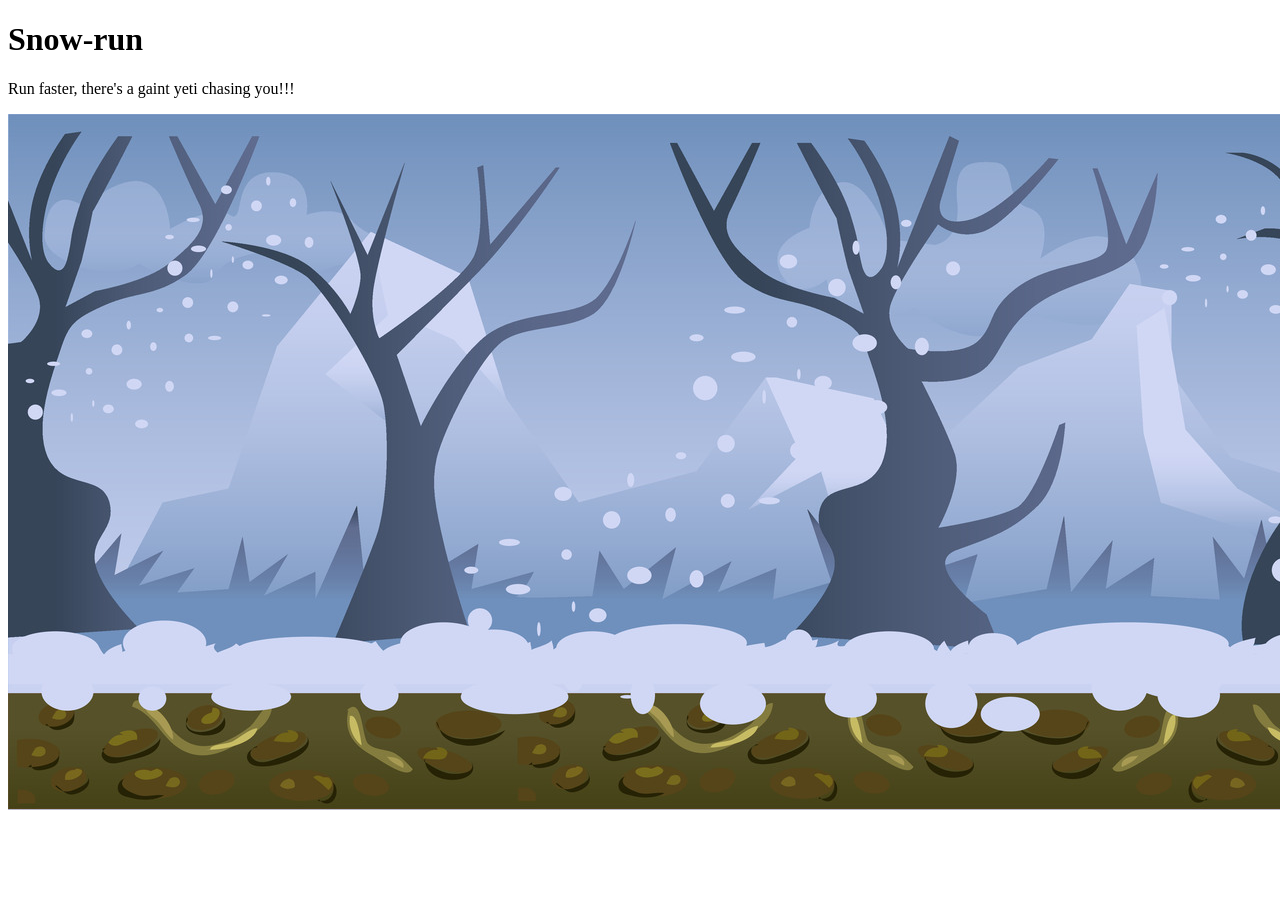
==== index.html @ 60eca40c "Add files via upload" ====
<!DOCTYPE html>

<html lang="en">

<head>
    <meta charset="UTF-8">
    <meta name="viewport" content="width=device-width, initial-scale=1.0">
    <title>Home</title>
    <link rel="stylesheet" href="index.css">    
</head>


<body>
<h1>Snow-run</h1>
<p>Run faster, there's a gaint yeti chasing you!!!</p>

<div class="back">
    <img src="images/back.jpg" alt="back">
</div>










</body>
</html>
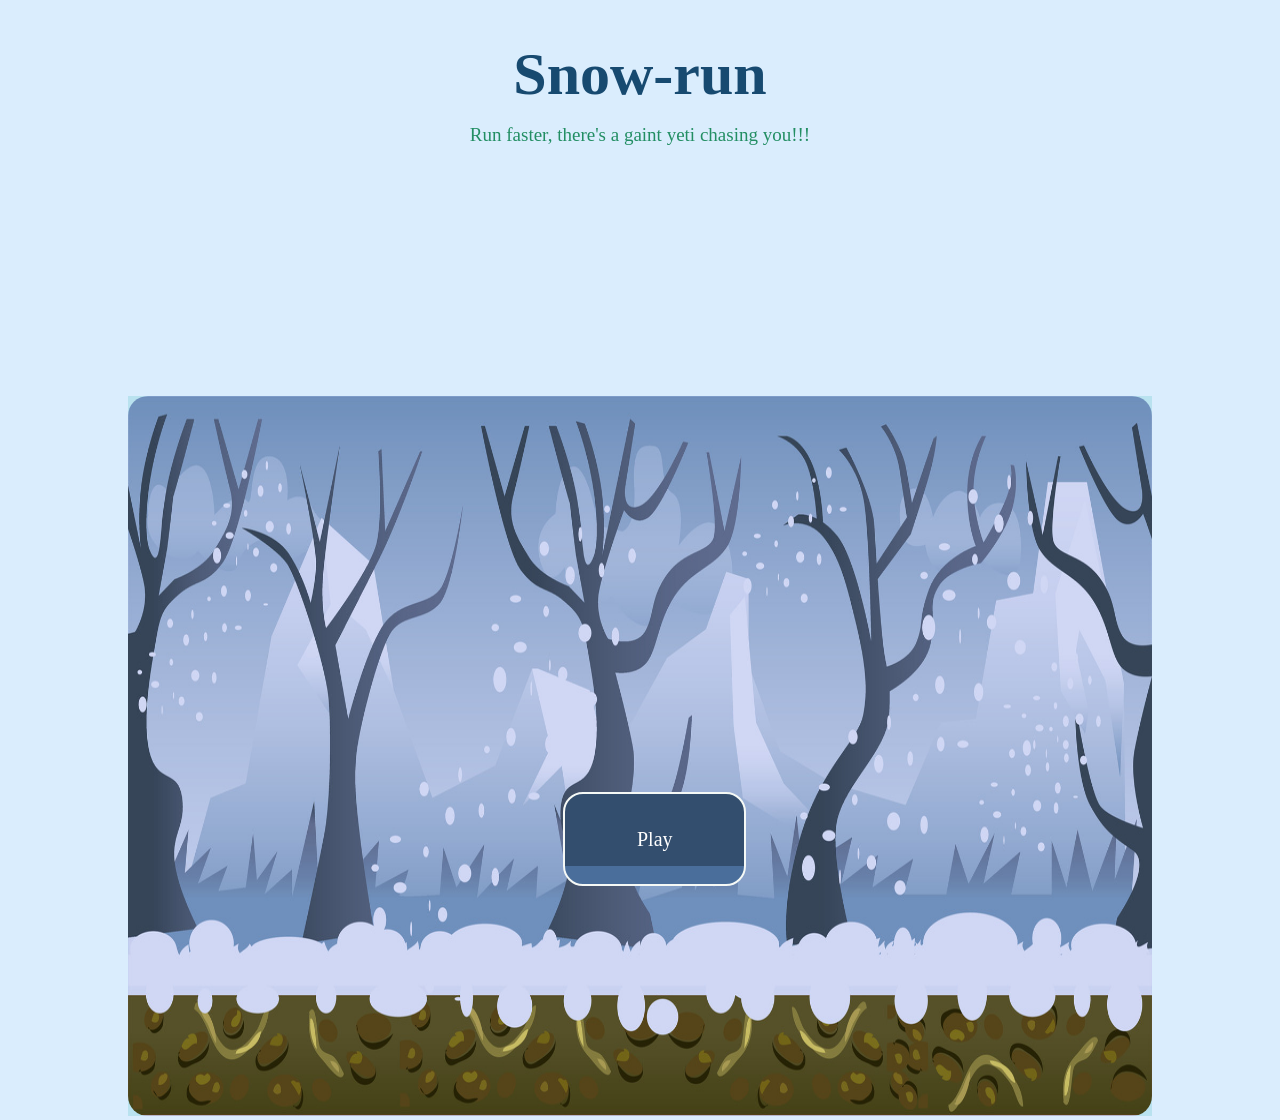
==== commit b7639149: "Add files via upload" ====
--- a/index.html
+++ b/index.html
@@ -5,21 +5,24 @@
 <head>
     <meta charset="UTF-8">
     <meta name="viewport" content="width=device-width, initial-scale=1.0">
-    <title>Home</title>
+    <title>Home | Snowrun</title>
     <link rel="stylesheet" href="index.css">    
 </head>
 
 
 <body>
+ 
 <h1>Snow-run</h1>
-<p>Run faster, there's a gaint yeti chasing you!!!</p>
+<p>Run faster, there's a gaint yeti chasing you!!!</p>    
 
 <div class="back">
     <img src="images/back.jpg" alt="back">
 </div>
 
 
-
+<a href="play.html">
+  <div class="play">Play</div>
+</a>
 
 
 
--- a/index.css
+++ b/index.css
@@ -0,0 +1,66 @@
+
+body {
+    background-color:rgb(218, 237, 253);
+    text-align:center;
+    font-family:cursive
+}
+
+h1{
+   color:#174A70;
+   font-size:60px;
+   margin-top:40px
+
+}
+
+p{
+    color:#228e63;
+    font-size:19px;
+    margin-top:-25px
+}
+
+
+.back{
+    background-color:rgb(185, 226, 239);
+    width:80%;
+    height:80%;
+    position:absolute;
+    top:44%;
+    left:10%
+}
+
+.back img {
+    width:100%;
+    height:100%;
+    border-radius:20px
+
+}
+
+.play{
+    width:14%;
+    height:10%;
+    background: linear-gradient(
+        to bottom,
+        #334e6e 80%,
+        #4a6e9b 20% 30%
+    );
+    position:absolute;
+    top:88%;
+    left:44%;
+    display:flex;
+    justify-content:center;
+    align-items:center;
+    border:2px solid rgb(245, 249, 246);
+    font-size:20px;
+    border-radius:20px;
+    color:white;
+    transition:0.2s
+}
+
+.play:hover{
+    background: linear-gradient(
+        to bottom,
+        #334e6e 75%,
+        #334e6e 25% 30%
+    );    
+    top:86%
+}
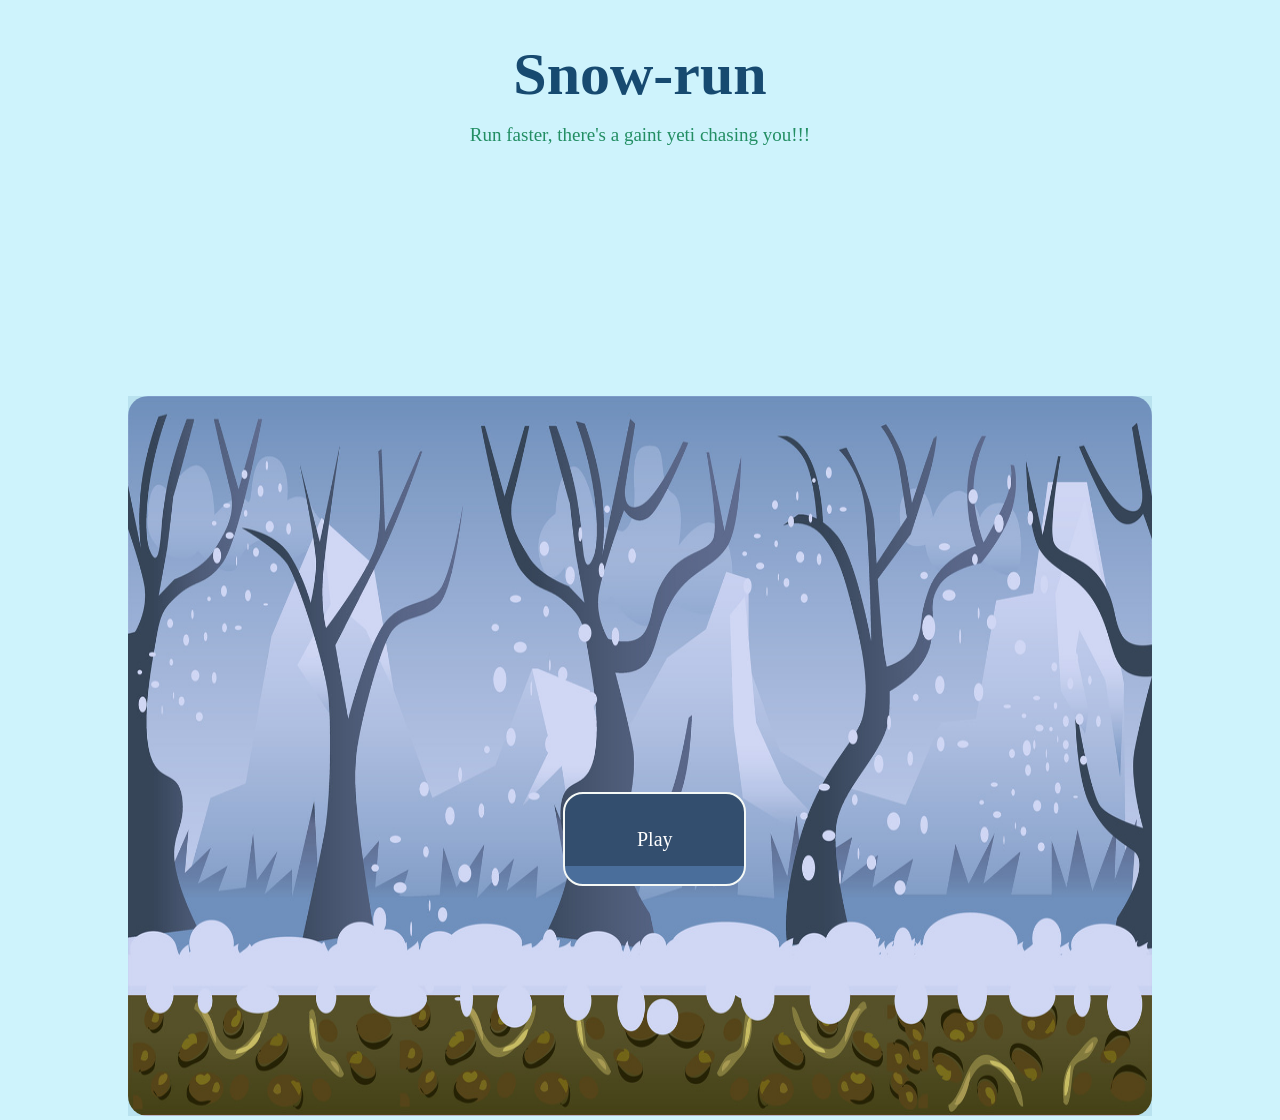
==== commit 114feb79: "Add files via upload" ====
--- a/index.html
+++ b/index.html
@@ -20,7 +20,7 @@
 </div>
 
 
-<a href="play.html">
+<a href="select.html">
   <div class="play">Play</div>
 </a>
 
--- a/index.css
+++ b/index.css
@@ -1,6 +1,6 @@
 
 body {
-    background-color:rgb(218, 237, 253);
+    background-color:#cef3fc;
     text-align:center;
     font-family:cursive
 }
@@ -11,6 +11,7 @@
    margin-top:40px
 
 }
+
 
 p{
     color:#228e63;
